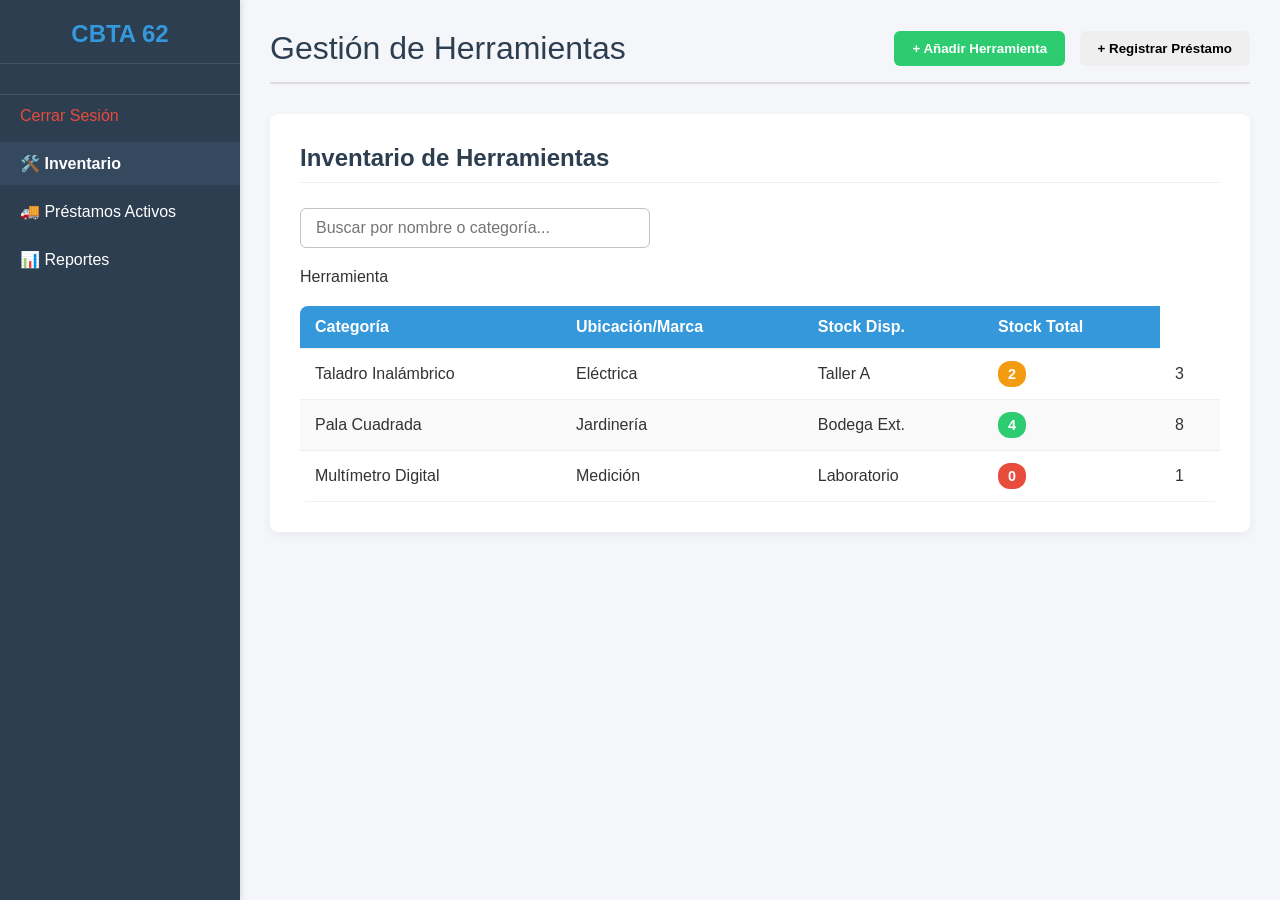
==== index.html @ 9e983152 "Primer commit del proyecto" ====
<!DOCTYPE html>
<html lang="es">
<head>
    <meta charset="UTF-8">
    <meta name="viewport" content="width=device-width, initial-scale=1.0">
    <title>Inventario CBTA 62</title>
    <link rel="stylesheet" href="style.css">
    </head>
<body>
    <div class="sidebar">
        <h2>CBTA 62</h2>
        <ul>
            <li data-section="logout-btn" id="logout-btn">
            <i class="fas fa-sign-out-alt"></i> Cerrar Sesión
            </li>
            <li class="active" data-section="inventory-view">🛠️ Inventario</li>
            <li data-section="loans-view">🚚 Préstamos Activos</li>
            <li data-section="reports-view">📊 Reportes</li> 
        </ul>
    </div>

    <div class="main-content">
        <header>
            <h1>Gestión de Herramientas</h1>
            <div class="header-actions">
                <button id="btn-add-tool" class="secondary-btn">+ Añadir Herramienta</button>
                <button id="btn-registrar-prestamo">+ Registrar Préstamo</button>
            </div>
        </header>

        <section class="content" id="inventory-view">
            <h2>Inventario de Herramientas</h2>
            
            <div class="search-container">
                <input type="text" id="inventory-search" placeholder="Buscar por nombre o categoría..." class="search-input">
            </div>

            <table>
                <thead>
                    <tr     
                        <th>Herramienta</th>
                        <th>Categoría</th>
                        <th>Ubicación/Marca</th> <th>Stock Disp.</th> 
                        <th>Stock Total</th>
                    </tr>
                </thead>
                <tbody id="inventory-table-body">
                </tbody>
            </table>
        </section>

        <section class="content hidden" id="loans-view">
            <h2>Préstamos Activos</h2>
            <table>
                <thead>
                    <tr>
                        <th>ID Préstamo</th>
                        <th>Herramienta Prestada</th>
                        <th>Marca Prestada</th>
                        <th>Prestado a</th>
                        <th>Fecha de Salida</th>
                        <th>Acción</th>
                    </tr>
                </thead>
                <tbody id="loans-table-body">
                </tbody>
            </table>
        </section>
        
        <section class="content hidden" id="reports-view">
            <h2>📊 Resumen y Reportes del Inventario</h2>
            
            <h3>📝 Notas del Encargado (Observaciones)</h3>
            <textarea id="report-notes-textarea" rows="5" placeholder="Escriba aquí cualquier observación, necesidad de compra o problema detectado en el inventario."></textarea>
            
            <div class="report-grid">
                <div class="report-card total">
                    <h3>Total de Herramientas Registradas</h3>
                    <p id="report-total-tools">0</p>
                </div>
                <div class="report-card available">
                    <h3>Total de Stock Disponible</h3>
                    <p id="report-available-stock">0</p>
                </div>
                <div class="report-card loaned">
                    <h3>Herramientas Prestadas (Activas)</h3>
                    <p id="report-active-loans">0</p>
                </div>
                <div class="report-card total">
                    <h3>Categorías Únicas</h3>
                    <p id="report-unique-categories">0</p>
                </div>
            </div>
            
            <h3>Herramientas Más Prestadas</h3>
            <table id="most-loaned-table">
                <thead>
                    <tr>
                        <th>Herramienta</th>
                        <th>Total Préstamos</th>
                        <th>Stock Total</th>
                    </tr>
                </thead>
                <tbody id="most-loaned-body">
                </tbody>
            </table>
        </section>
        
    </div> <div class="modal" id="loanModal">
        <div class="modal-content">
            <span class="close-btn" id="closeLoanModal">&times;</span>
            <h2>Registrar nuevo Préstamo</h2>
            <form id="loanForm">
              <div class="form-group">
                 <label for="tool-select">Seleccionar Herramienta a Prestar</label>
                 <select id="tool-select" name="tool-select" required>
                    <option value="" disabled selected>Cargando herramientas...</option>
                 </select>
                <span id="tool-name-display" style="margin-top: 5px; font-weight: 600;"></span>
            </div>
                <div class="form-group">
                    <label for="borrower">Prestado a (Nombre/Grupo)</label>
                    <input type="text" id="borrower" name="borrower" required>
                </div>
                <div class="form-group">
                    <label for="loan-date">Fecha de Salida</label>
                    <input type="date" id="loan-date" name="loan-date" required>
                </div>
                <button type="submit" class="submit-btn">Confirmar Préstamo</button>
            </form>
        </div>
    </div>

<div class="modal" id="addToolModal">
    <div class="modal-content">
        <span class="close-btn" id="closeToolModal">&times;</span>
        <h2>Registrar Nueva Herramienta (Lote)</h2>
        <form id="addToolForm">
            
            <div class="form-group new-tool-group" id="group-name">
                <label for="new-tool-name">Nombre de Herramienta</label>
                <input type="text" id="new-tool-name" name="new-tool-name" required> 
            </div>
            
            <div class="form-group new-tool-group" id="group-category">
                <label for="new-tool-category">Categoría</label>
                <select id="new-tool-category" name="new-tool-category" required></select>
            </div>

            <div class="form-group">
                <label for="new-tool-brand">Marca/Modelo</label>
                <select id="new-tool-brand" name="new-tool-brand" required></select>
            </div>
            
            <div class="form-group hidden" id="group-other-brand">
                <label for="other-brand-input">Especifique otra Marca</label>
                <input type="text" id="other-brand-input">
            </div>

            <div class="form-group">
                <label for="new-tool-quantity">Cantidad a añadir (Lote)</label>
                <input type="number" id="new-tool-quantity" name="new-tool-quantity" min="1" required>
            </div>
            
            <button type="submit" class="submit-btn primary-btn">Guardar Lote de Herramienta</button>
        </form>
    </div>
</div>

    <script src="script.js"></script>
</body>
</html>
---- style.css ----
* {
    margin: 0;
    padding: 0;
    box-sizing: border-box;
    font-family: 'Segoe UI', Tahoma, Geneva, Verdana, sans-serif;
}

body {
    display: flex;
    background-color: #f4f6f9; /* Fondo gris claro */
    color: #333;
    min-height: 100vh;
}

/* --- Utilidad --- */
.hidden {
    display: none !important;
}

.disabled-input {
    background-color: #e9ecef;
    opacity: 0.7;
    cursor: not-allowed;
}

/* --- Sidebar --- */
.sidebar {
    width: 240px;
    background-color: #2c3e50; /* Azul Oscuro */
    color: #fff;
    display: flex;
    flex-direction: column;
    padding: 20px 0; 
    position: sticky;
    top: 0;
    height: 100vh;
    box-shadow: 2px 0 5px rgba(0, 0, 0, 0.1);
}

.sidebar h2 {
    text-align: center;
    margin-bottom: 30px;
    color: #3498db;
    border-bottom: 1px solid rgba(255, 255, 255, 0.1);
    padding-bottom: 15px;
    padding-left: 10px;
    padding-right: 10px;
}

.sidebar ul {
    list-style: none;
    padding: 0;
    margin: 0;
}

.sidebar li {
    padding: 12px 20px; 
    cursor: pointer;
    transition: background 0.3s;
    margin-bottom: 5px;
}

.sidebar li:hover, .sidebar li.active {
    background-color: #34495e; 
    font-weight: bold;
}

#logout-btn {
    margin-top: auto; 
    border-top: 1px solid rgba(255, 255, 255, 0.1);
    color: #e74c3c; /* Rojo para cerrar sesión */
}

#logout-btn:hover {
    background-color: #c0392b;
    color: white;
}


/* --- Main Content --- */
.main-content {
    flex: 1;
    padding: 30px;
}

header {
    display: flex;
    justify-content: space-between;
    align-items: center;
    margin-bottom: 30px;
    border-bottom: 2px solid #ddd;
    padding-bottom: 15px;
}

header h1 {
    color: #2c3e50;
    font-weight: 300;
}

/* Contenedor para los dos botones de acción */
.header-actions button {
    border: none;
    padding: 10px 18px;
    border-radius: 6px; 
    cursor: pointer;
    transition: background 0.3s;
    font-weight: 600;
    margin-left: 10px; 
}

/* Botón Añadir Herramienta (Secundario - Verde) */
#btn-add-tool {
    background-color: #2ecc71; /* Verde de éxito */
    color: white;
}

#btn-add-tool:hover {
    background-color: #27ae60;
}

/* Estilos para el nuevo SELECT de Préstamo */
.form-group-inline {
    display: flex;
    align-items: center;
    gap: 10px; /* Espacio entre el select y el botón */
}

#select-tool-prestamo {
    padding: 10px 15px;
    border: 1px solid #bdc3c7; 
    border-radius: 6px;
    font-size: 1em;
    min-width: 250px; /* Ancho mínimo para que se vea bien */
}

/* Botón Registrar Préstamo (Nuevo ID para el botón junto al select) */
#btn-registrar-prestamo-select {
    background-color: #3498db; 
    color: white;
}

#btn-registrar-prestamo-select:hover {
    background-color: #2980b9;
}

.content {
    background-color: white;
    padding: 30px;
    border-radius: 8px;
    box-shadow: 0 4px 10px rgba(0, 0, 0, 0.05);
}

.content h2 {
    margin-bottom: 25px;
    color: #2c3e50;
    border-bottom: 1px solid #ecf0f1;
    padding-bottom: 10px;
}

/* Para ocultar las secciones no activas */
.content.hidden {
    display: none;
}

/* --- Estilos de Búsqueda --- */
.search-container {
    margin-bottom: 20px;
}

.search-input {
    width: 350px; 
    padding: 10px 15px;
    border: 1px solid #bdc3c7; 
    border-radius: 6px;
    font-size: 1em;
    transition: border-color 0.3s;
}

.search-input:focus {
    border-color: #3498db;
    outline: none;
    box-shadow: 0 0 5px rgba(52, 152, 219, 0.3);
}

/* --- Tabla --- */
table {
    width: 100%;
    border-collapse: collapse;
    margin-top: 20px;
    background: white;
    border-radius: 8px;
    overflow: hidden;
    box-shadow: none; 
}

th, td {
    padding: 12px 15px;
    text-align: left;
    border-bottom: 1px solid #ecf0f1; 
}

th {
    background-color: #3498db; /* Azul institucional */
    color: white;
    font-weight: 600;
}

tr:nth-child(even) {
    background-color: #f9f9f9;
}
tr:hover {
    background-color: #f5f8fb;
}

/* --- Estado de la Herramienta (Stock Disponible) --- */
.status {
    display: inline-block; /* Agregado para mejor control de padding y fondo */
    padding: 5px 10px;
    border-radius: 12px;
    color: white;
    font-size: 0.9em;
    font-weight: 600;
    text-transform: uppercase;
}

.status.stock {
    background-color: #2ecc71; /* Verde: Stock Suficiente (> 2) */
}

.status.low-stock {
    background-color: #f39c12; /* Naranja: Stock Bajo (<= 2) */
}

.status.loaned {
    background-color: #e74c3c; /* Rojo: Agotado (0) */
}

/* --- Botón de Devolución --- */
.return-btn {
    background-color: #e74c3c; 
    color: white;
    border: none;
    padding: 8px 12px; 
    border-radius: 6px;
    cursor: pointer;
    font-size: 0.9em;
    transition: background 0.3s;
}

.return-btn:hover {
    background-color: #c0392b;
}

/* --- Modal y Formulario --- */
.modal {
    display: none; 
    position: fixed;
    z-index: 1000;
    left: 0;
    top: 0;
    width: 100%;
    height: 100%;
    background-color: rgba(0,0,0,0.6);
    justify-content: center;
    align-items: center;
}

.modal-content {
    background-color: #fff;
    padding: 30px;
    border-radius: 12px;
    box-shadow: 0 8px 30px rgba(0,0,0,0.3);
    width: 450px;
    max-width: 90%;
}

.close-btn {
    float: right;
    font-size: 28px;
    cursor: pointer;
    color: #aaa;
}

.close-btn:hover {
    color: #333;
}

.form-group {
    margin-bottom: 15px;
    display: flex;
    flex-direction: column;
}

.form-group label {
    margin-bottom: 5px;
    font-weight: 600;
    color: #555;
}

.form-group input,
.form-group select {
    padding: 10px;
    border: 1px solid #ccc;
    border-radius: 6px;
    font-size: 16px;
}

.submit-btn {
    background-color: #3498db; 
    color: #fff;
    border: none;
    padding: 12px 15px;
    border-radius: 6px;
    font-size: 16px;
    cursor: pointer;
    width: 100%;
    margin-top: 10px;
    transition: background-color 0.2s;
}

.submit-btn:hover {
    background-color: #2980b9;
}

/*======================================================
 ESTILOS DE REPORTES
========================================================*/

/* Estilos para el textarea de notas */
#report-notes-textarea {
    width: 100%;
    padding: 15px;
    margin-top: 10px;
    margin-bottom: 30px; /* Separación de la cuadrícula de reportes */
    border: 1px solid #bdc3c7;
    border-radius: 8px;
    font-size: 1em;
    box-sizing: border-box; 
    resize: vertical; 
    min-height: 150px; /* Altura mínima para que sea visible */
    transition: border-color 0.3s;
}

#report-notes-textarea:focus {
    border-color: #3498db;
    outline: none;
}


.report-grid {
    display: grid;
    grid-template-columns: repeat(auto-fit, minmax(250px, 1fr)); 
    gap: 20px;
    margin-bottom: 30px;
}

.report-card {
    background-color: #ffffff;
    padding: 20px;
    border-radius: 8px;
    box-shadow: 0 2px 4px rgba(0, 0, 0, 0.1);
    border-left: 5px solid #3498db; 
}

.report-card.total { border-left-color: #3498db; }
.report-card.loaned { border-left-color: #e67e22; } 
.report-card.available { border-left-color: #2ecc71; } 

.report-card h3 {
    margin-top: 0;
    font-size: 1em;
    color: #7f8c8d;
    font-weight: 500;
    text-transform: uppercase;
    margin-bottom: 5px;
}

.report-card p {
    font-size: 2.5em;
    font-weight: 700;
    color: #2c3e50;
    margin: 0;
}


/*======================================================
 MEDIA QUERIES (RESPONSIVIDAD)
========================================================*/

/* Estilos para pantallas pequeñas (tabletas y móviles) */
@media (max-width: 768px) {
    
    /* 1. Estructura principal: Apilar elementos */
    body {
        flex-direction: column; /* Coloca la sidebar encima del main-content */
    }

    /* 2. Sidebar: Ancho completo y no fijo */
    .sidebar {
        width: 100%;
        height: auto;
        position: static;
        padding: 10px 0;
        box-shadow: 0 2px 5px rgba(0, 0, 0, 0.1);
    }
    
    .sidebar ul {
        display: flex; /* Convierte el menú en una barra horizontal */
        flex-wrap: wrap; /* Permite que los ítems salten de línea */
        justify-content: space-around;
        padding: 0 10px;
    }
    
    .sidebar li {
        padding: 10px 15px;
        flex: 1; /* Ocupa el espacio disponible */
        text-align: center;
        margin: 2px;
        white-space: nowrap;
    }

    #logout-btn {
        /* Ocultamos el botón de cerrar sesión de la barra horizontal en móvil */
        display: none !important; 
    }

    .sidebar h2 {
        margin-bottom: 10px;
        padding-bottom: 5px;
    }
    
    /* 3. Contenido Principal y Cabecera */
    .main-content {
        padding: 20px;
    }

    header {
        flex-direction: column; /* Apila el título y los botones */
        align-items: flex-start;
        padding-bottom: 10px;
        margin-bottom: 20px;
    }
    
    header h1 {
        font-size: 1.5em;
        margin-bottom: 15px;
    }

    .header-actions {
        width: 100%;
        display: flex;
        justify-content: space-between;
    }

    .header-actions button {
        flex: 1; /* Distribuye el espacio entre los botones */
        margin: 0 5px; 
        padding: 12px 10px; 
        font-size: 0.9em;
    }

    /* 4. Tablas y Búsqueda */
    .search-input {
        width: 100%; /* El input de búsqueda ocupa todo el ancho */
    }
    
    .content {
        padding: 15px;
    }
    
    table, thead, tbody, th, td, tr {
        display: block; /* Transforma la tabla para que se apile en móvil */
    }
    
    thead tr {
        position: absolute;
        top: -9999px;
        left: -9999px; /* Oculta el encabezado de la tabla */
    }
    
    tr {
        border: 1px solid #ccc;
        margin-bottom: 10px;
        border-radius: 8px;
        overflow: hidden;
    }
    
    td {
        border: none;
        border-bottom: 1px solid #eee;
        position: relative;
        padding-left: 50%; /* Espacio para la etiqueta */
        text-align: right;
    }
    
    /* Etiquetas personalizadas para las celdas de la tabla (solo en móvil) */
    td:before {
        position: absolute;
        left: 6px;
        width: 45%;
        padding-right: 10px;
        white-space: nowrap;
        content: attr(data-label);
        font-weight: bold;
        text-align: left;
        color: #2c3e50;
    }
    
    /* 5. Reportes (ya es responsivo gracias al grid, solo ajustamos los modales) */
    .report-grid {
        grid-template-columns: 1fr; /* Una columna en móvil */
    }
    
    .modal-content {
        width: 95%;
        margin: 10px;
    }
    
    /* Hacemos scrollable el menú horizontal en móvil */
    .sidebar {
        overflow-x: auto;
        flex-wrap: nowrap;
    }

    .sidebar ul {
        justify-content: flex-start;
    }
    
    .sidebar li {
        flex-shrink: 0;
        width: auto;
    }
}
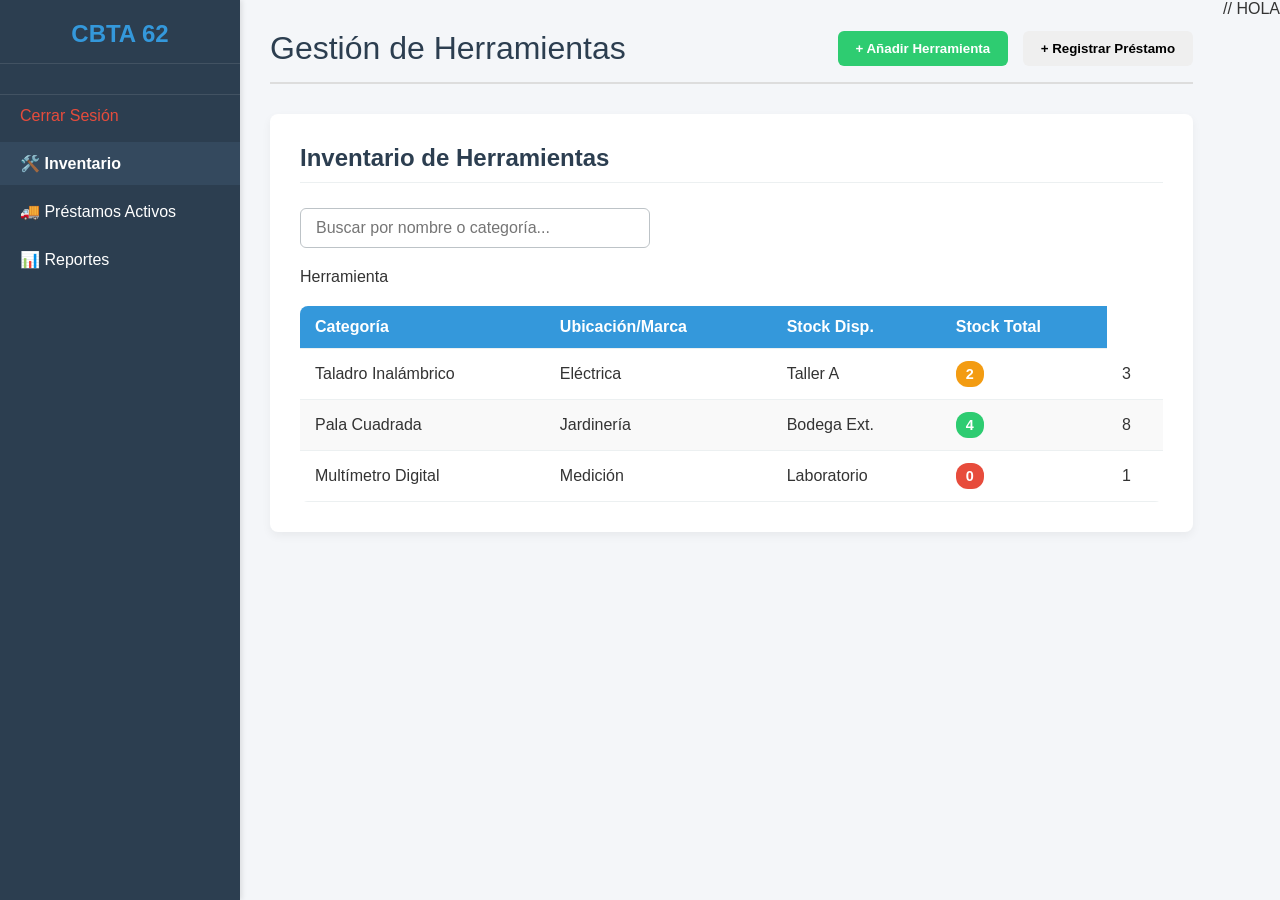
==== commit 078aa337: "Se agregaron comentarios iniciales para la funcion de busqueda" ====
--- a/index.html
+++ b/index.html
@@ -169,4 +169,5 @@
 
     <script src="script.js"></script>
 </body>
-</html>+</html>
+// HOLA 
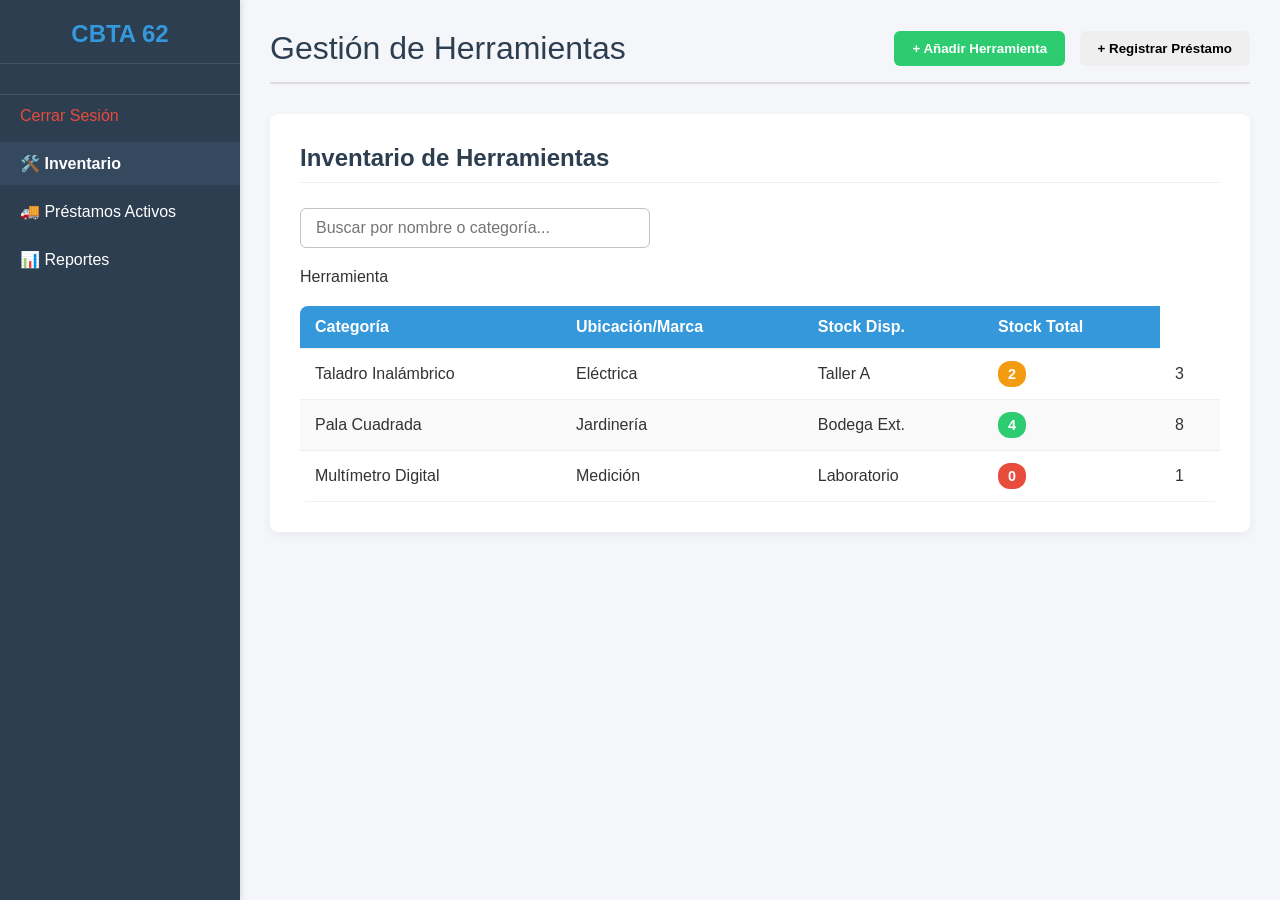
==== commit 022a1fda: "Se agregaron comentarios iniciales para la funcion de busqueda" ====
--- a/index.html
+++ b/index.html
@@ -170,4 +170,3 @@
     <script src="script.js"></script>
 </body>
 </html>
-// HOLA 
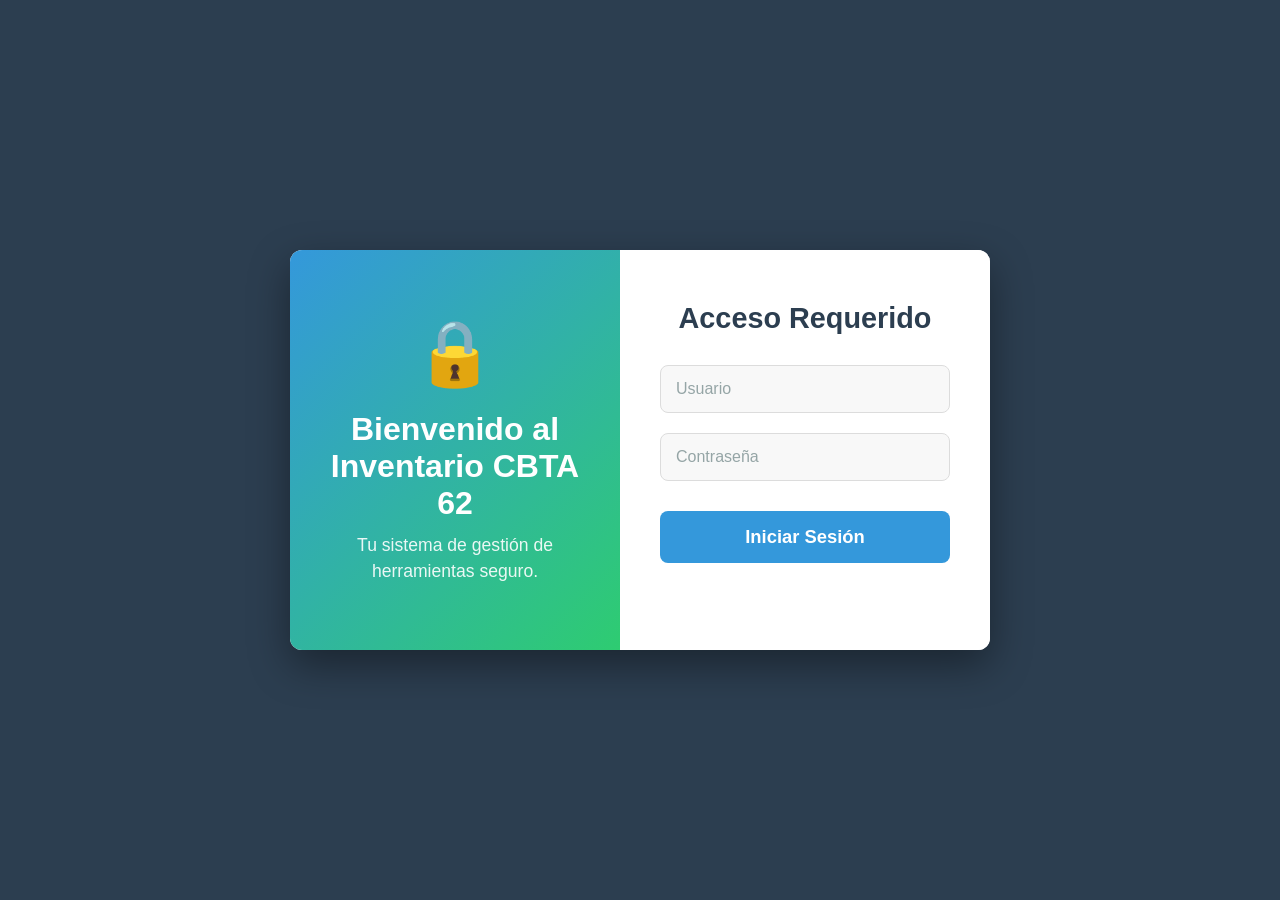
==== commit bfa54a2a: "login funcionando" ====
--- a/index.html
+++ b/index.html
@@ -4,8 +4,15 @@
     <meta charset="UTF-8">
     <meta name="viewport" content="width=device-width, initial-scale=1.0">
     <title>Inventario CBTA 62</title>
+
+    <script>
+        // Si no hay indicador de sesión 'loggedIn' como 'true', redirige inmediatamente.
+        if (localStorage.getItem('loggedIn') !== 'true') {
+            window.location.href = 'login.html';
+        }
+    </script>
     <link rel="stylesheet" href="style.css">
-    </head>
+</head>
 <body>
     <div class="sidebar">
         <h2>CBTA 62</h2>
@@ -37,7 +44,7 @@
 
             <table>
                 <thead>
-                    <tr     
+                    <tr>     
                         <th>Herramienta</th>
                         <th>Categoría</th>
                         <th>Ubicación/Marca</th> <th>Stock Disp.</th> 
@@ -112,10 +119,10 @@
             <h2>Registrar nuevo Préstamo</h2>
             <form id="loanForm">
               <div class="form-group">
-                 <label for="tool-select">Seleccionar Herramienta a Prestar</label>
-                 <select id="tool-select" name="tool-select" required>
-                    <option value="" disabled selected>Cargando herramientas...</option>
-                 </select>
+                   <label for="tool-select">Seleccionar Herramienta a Prestar</label>
+                   <select id="tool-select" name="tool-select" required>
+                      <option value="" disabled selected>Cargando herramientas...</option>
+                   </select>
                 <span id="tool-name-display" style="margin-top: 5px; font-weight: 600;"></span>
             </div>
                 <div class="form-group">
@@ -169,4 +176,4 @@
 
     <script src="script.js"></script>
 </body>
-</html>
+</html>
